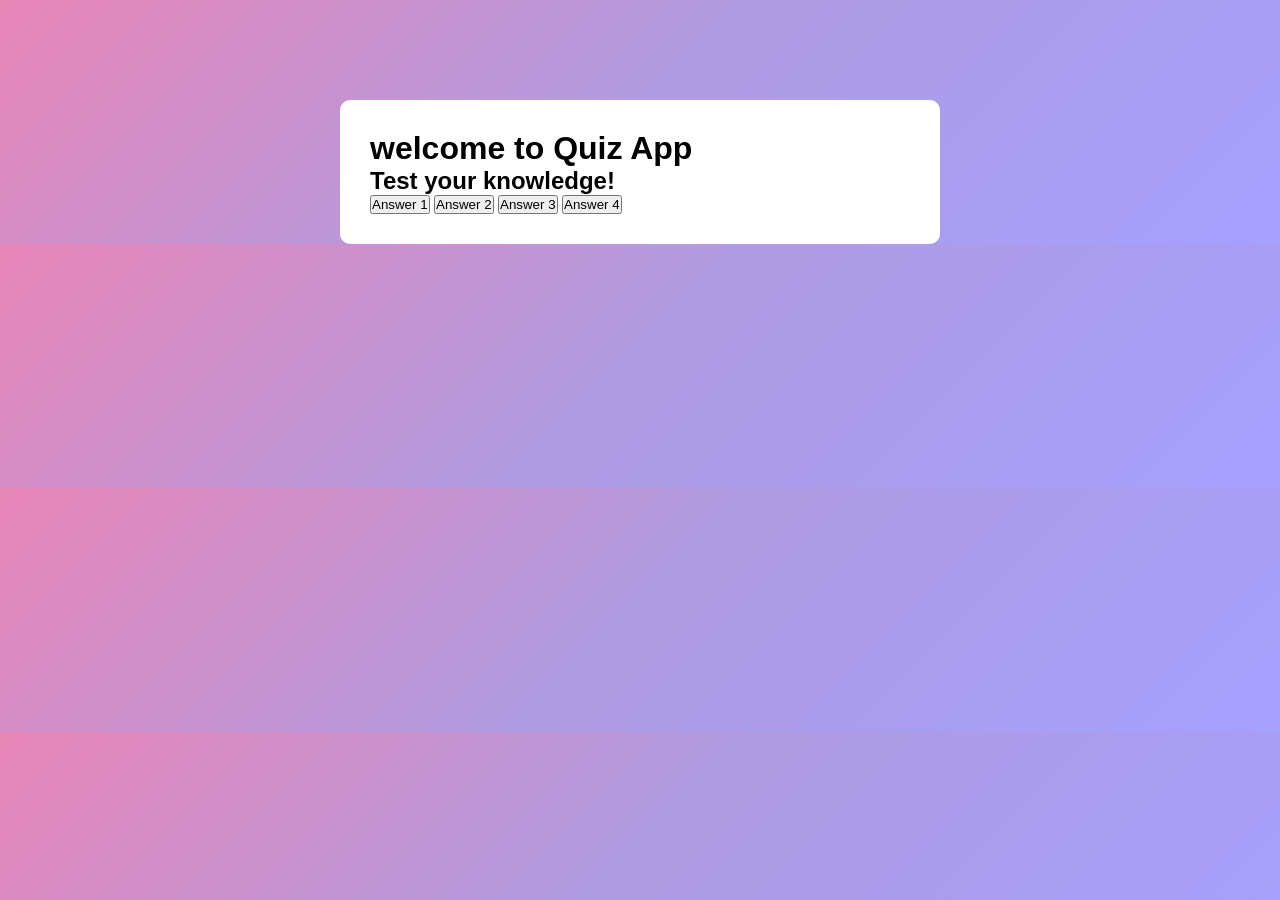
==== index.html @ c497a0f9 "Added qustion and answer div" ====
<!DOCTYPE html>
<html>
    <meta charset="UTF-8">
    <meta name="viewport" content="width=device-width, initial-scale=1.0">
    
    <head>
        <title> Quiz App</title>
        <link rel="stylesheet" href="style.css">
    </head>
    <body>
  <div class="app">
   <h1>welcome to Quiz App</h1>
     <div class="Quiz">
    <h2 id="question"> Test your knowledge!</h2>
    <div id="answer-button">
        <button class="btn">Answer 1</button>
        <button class="btn">Answer 2</button>
        <button class="btn">Answer 3</button>
        <button class="btn">Answer 4</button>
    </div>
     </div>
  </div>







        
    </body>
</html>
---- style.css ----
* {
    margin:0;
    padding:0;
    font-family: Arial, sans-serif;
    box-sizing: border-box;
}
body{
    background: linear-gradient(135deg, #e986b8, #ae9be1, #a6a0ff);
}
.app{
    background-color: #ffffff;
    width: 90%;
    max-width: 600px;
    margin:100px auto 0;
    border-radius: 10px;
    padding:30px;
}
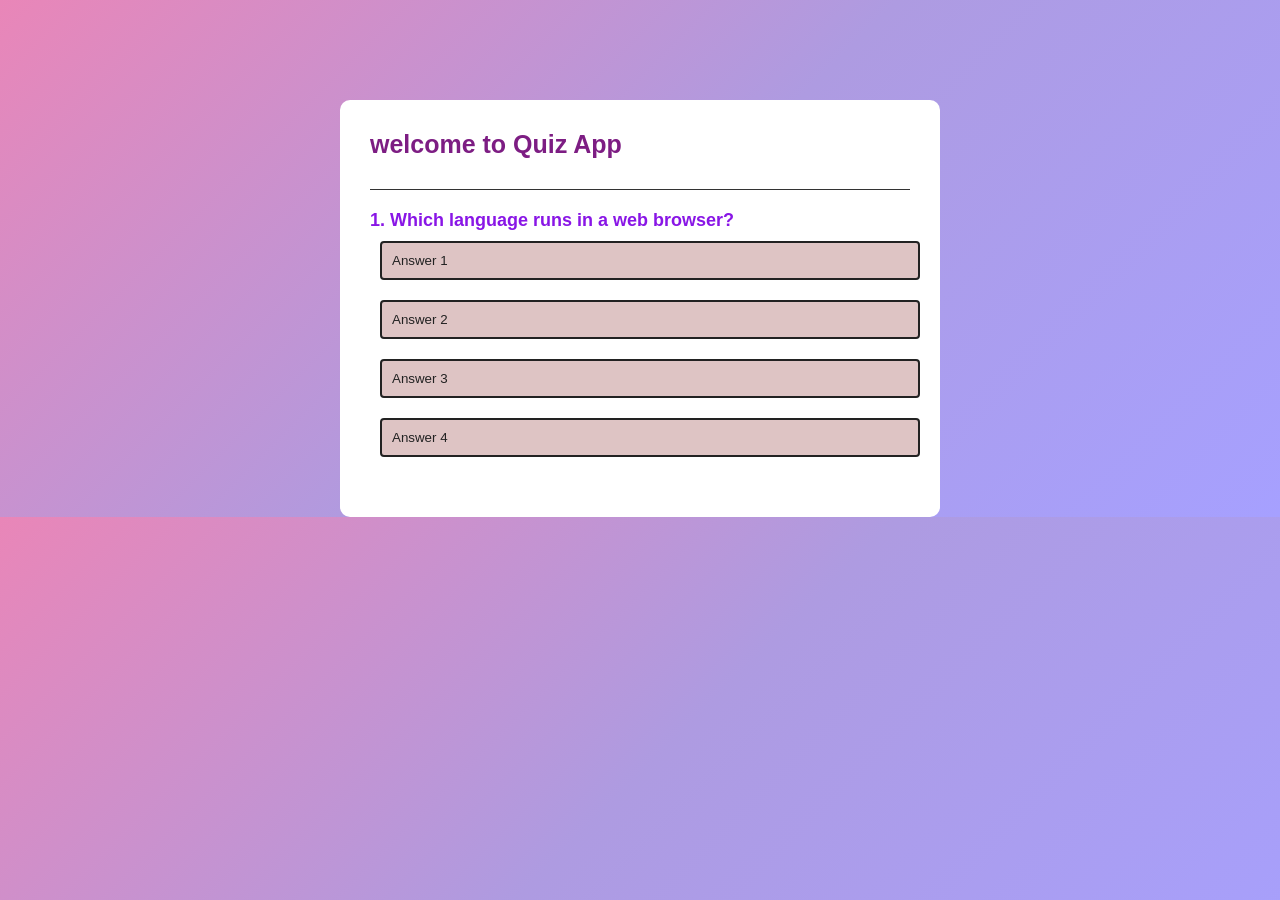
==== commit 9ae2cc1e: "added script.js" ====
--- a/index.html
+++ b/index.html
@@ -12,21 +12,19 @@
    <h1>welcome to Quiz App</h1>
      <div class="Quiz">
     <h2 id="question"> Test your knowledge!</h2>
+
     <div id="answer-button">
         <button class="btn">Answer 1</button>
         <button class="btn">Answer 2</button>
         <button class="btn">Answer 3</button>
         <button class="btn">Answer 4</button>
     </div>
+    <button id="next-btn">Next Question</button>
      </div>
   </div>
 
 
-
-
-
-
-
+<script src="script.js"></script>
         
     </body>
 </html>
--- a/style.css
+++ b/style.css
@@ -15,3 +15,46 @@
     border-radius: 10px;
     padding:30px;
 }
+.app h1{
+    font-size: 25px;
+    color:#7d1d83;
+    font-weight: 600;
+    border-bottom: 1px solid #333;
+    padding-bottom: 30px;
+}
+.Quiz{
+    padding: 20px 0;
+}
+.Quiz h2{
+    font-size: 18px;
+    color: #8916e6;
+    font-weight: 600;
+}
+.btn{
+    background-color: #dec4c4;
+    color:#222;
+    font-weight: 500;
+    width:100%;
+    border: 2px solid #222;
+    padding:10px;
+     margin:10px;
+     text-align: left;
+     border-radius: 4px;
+     cursor: pointer;
+     transition: all 0.5s ease;
+}
+.btn:hover{
+    background-color: #8b1984;
+    color:#fff;
+}
+#next-btn{
+    background-color: #3d0441;
+    color:#fff;
+    border:none;
+    font-weight: 500;
+    margin: 20px auto 0;
+    padding: 10px;
+    border-radius: 4px;
+    cursor: pointer;
+    display:none;
+}
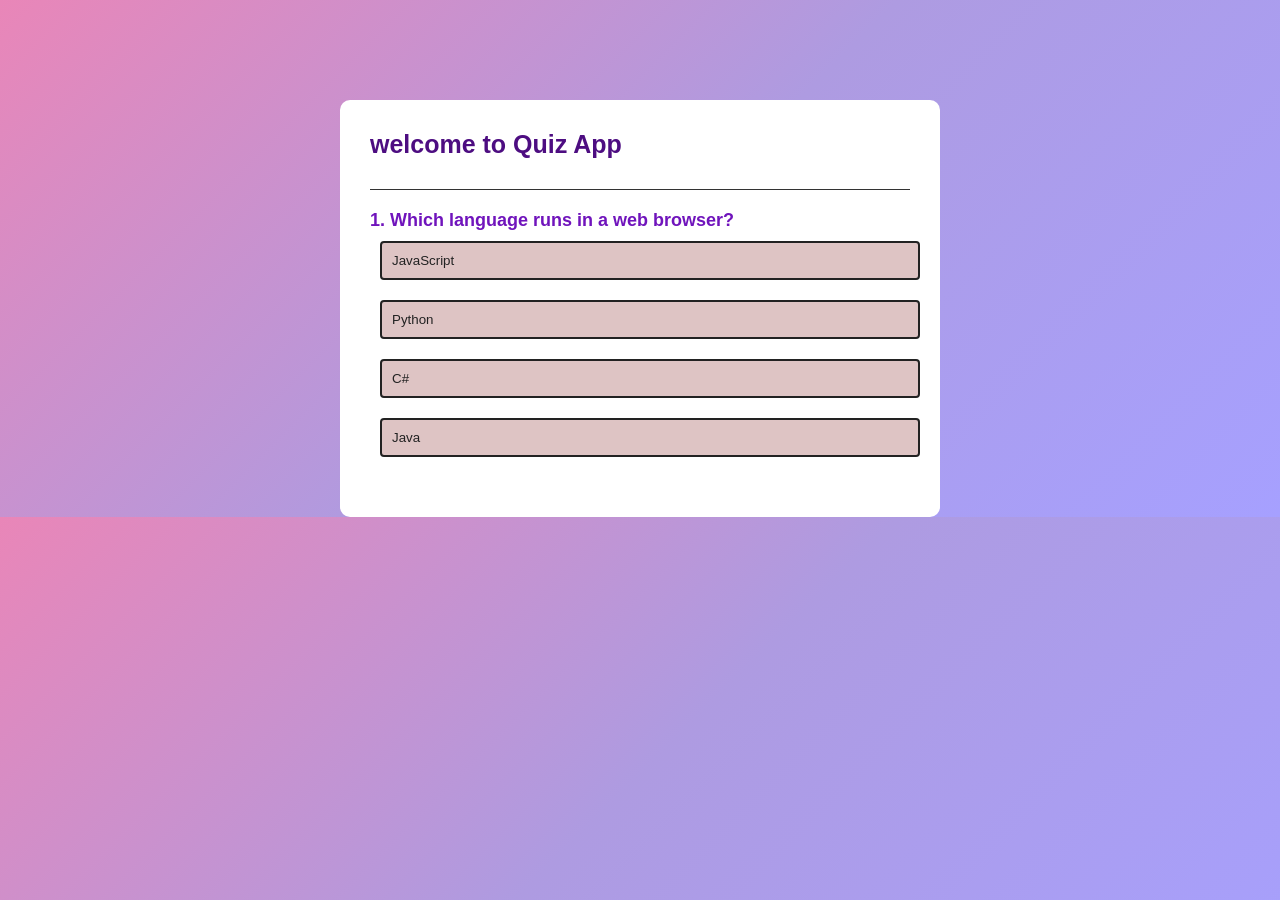
==== commit 4a7a031d: "Module" ====
--- a/index.html
+++ b/index.html
@@ -23,8 +23,8 @@
      </div>
   </div>
 
+<script type="module" src="script.js"></script>
 
-<script src="script.js"></script>
         
     </body>
 </html>
--- a/style.css
+++ b/style.css
@@ -17,7 +17,7 @@
 }
 .app h1{
     font-size: 25px;
-    color:#7d1d83;
+    color: #4d0d81;
     font-weight: 600;
     border-bottom: 1px solid #333;
     padding-bottom: 30px;
@@ -27,7 +27,7 @@
 }
 .Quiz h2{
     font-size: 18px;
-    color: #8916e6;
+    color: #7014bc;
     font-weight: 600;
 }
 .btn{
@@ -43,18 +43,29 @@
      cursor: pointer;
      transition: all 0.5s ease;
 }
-.btn:hover{
+.btn:hover:not([disabled]){
     background-color: #8b1984;
     color:#fff;
 }
+.btn:disabled{
+    cursor: no-drop;
+}
+
 #next-btn{
-    background-color: #3d0441;
+    background-color: #620668;
     color:#fff;
     border:none;
+    width: 100px;
     font-weight: 500;
-    margin: 20px auto 0;
+    margin: 50px auto 0;
     padding: 10px;
-    border-radius: 4px;
+    border-radius: 7px;
     cursor: pointer;
     display:none;
+}
+.correct{
+    background-color: #1cc264;
+}
+.incorrect{
+    background-color: #db5d59;
 }
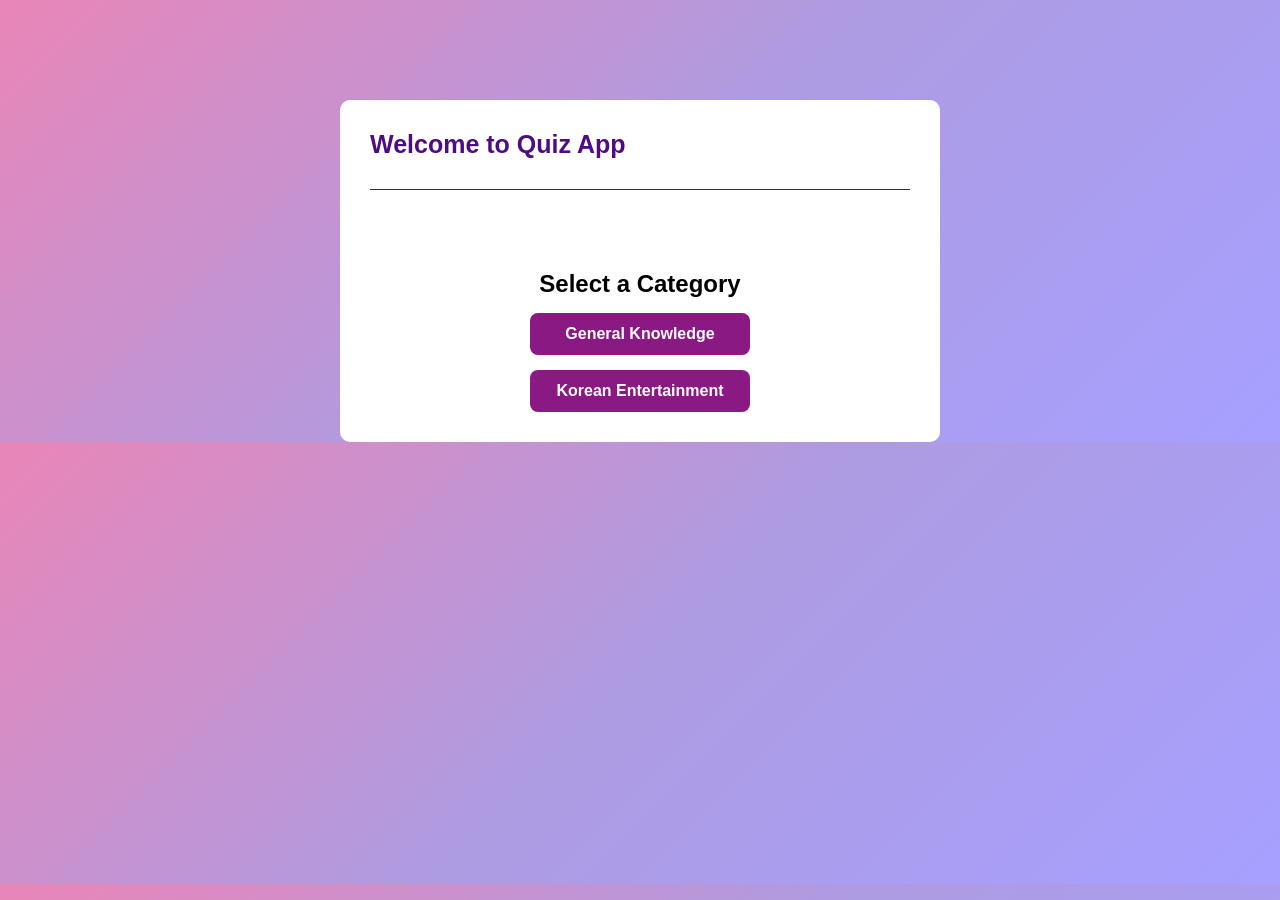
==== commit df0f701c: "updated html" ====
--- a/index.html
+++ b/index.html
@@ -1,30 +1,30 @@
 <!DOCTYPE html>
 <html>
-    <meta charset="UTF-8">
-    <meta name="viewport" content="width=device-width, initial-scale=1.0">
-    
-    <head>
-        <title> Quiz App</title>
-        <link rel="stylesheet" href="style.css">
-    </head>
-    <body>
+<head>
+  <meta charset="UTF-8">
+  <title>Quiz App</title>
+  <link rel="stylesheet" href="style.css">
+</head>
+<body>
   <div class="app">
-   <h1>welcome to Quiz App</h1>
-     <div class="Quiz">
-    <h2 id="question"> Test your knowledge!</h2>
-
-    <div id="answer-button">
-        <button class="btn">Answer 1</button>
-        <button class="btn">Answer 2</button>
-        <button class="btn">Answer 3</button>
-        <button class="btn">Answer 4</button>
+    <h1>Welcome to Quiz App</h1>
+    <div id="category-container">
+    <div id="category-selection">
+         <div id="progress"></div>
+<div id="question"></div>
+        <h2>Select a Category</h2>
+  <button id="general-btn">General Knowledge</button>
+  <button id="kdrama-btn">Korean Entertainment</button>
+</div>
     </div>
-    <button id="next-btn">Next Question</button>
-     </div>
+    <div id="quiz-container" style="display:none;">
+      <h2 id="question">Test your knowledge!</h2>
+      <div id="answer-btn"></div>
+      <button id="next-btn" style="display:none;">Next Question</button>
+        <button id="back-btn" style="display:none;">Back to Categories</button>
+    </div>
   </div>
 
-<script type="module" src="script.js"></script>
-
-        
-    </body>
+  <script type="module" src="script.js"></script>
+</body>
 </html>
--- a/style.css
+++ b/style.css
@@ -43,6 +43,9 @@
      cursor: pointer;
      transition: all 0.5s ease;
 }
+.btn:active {
+  transform: scale(0.97);
+}
 .btn:hover:not([disabled]){
     background-color: #8b1984;
     color:#fff;
@@ -63,9 +66,54 @@
     cursor: pointer;
     display:none;
 }
+@media (max-width: 500px) {
+  .app {
+    width: 95%;
+    margin: 50px auto;
+    padding: 20px;
+  }
+  .btn {
+    font-size: 14px;
+    padding: 8px;
+  }
+}
 .correct{
     background-color: #1cc264;
 }
 .incorrect{
     background-color: #db5d59;
-}+}
+.correct, .incorrect {
+  transition: background-color 0.3s ease;
+}
+#category-selection {
+  display: flex;
+  flex-direction: column;
+  align-items: center;
+  gap: 15px;
+  margin-top: 50px;
+}
+
+#category-selection button {
+  background-color: #8b1984;   /* deep purple to match your theme */
+  color: #fff;
+  border: none;
+  padding: 12px 20px;
+  width: 220px;
+  font-size: 16px;
+  font-weight: 600;
+  border-radius: 8px;
+  cursor: pointer;
+  transition: background-color 0.3s ease, transform 0.2s ease;
+}
+
+#category-selection button:hover {
+  background-color: #620668;   /* darker shade on hover */
+  transform: scale(1.05);      /* subtle zoom effect */
+}
+
+#category-selection button:active {
+  transform: scale(0.95);      /* pressed effect */
+}
+.progress-container { position: fixed; top: 0; width: 100%; }
+.question-section { margin-top: 50px; /* Space below fixed bar */ }
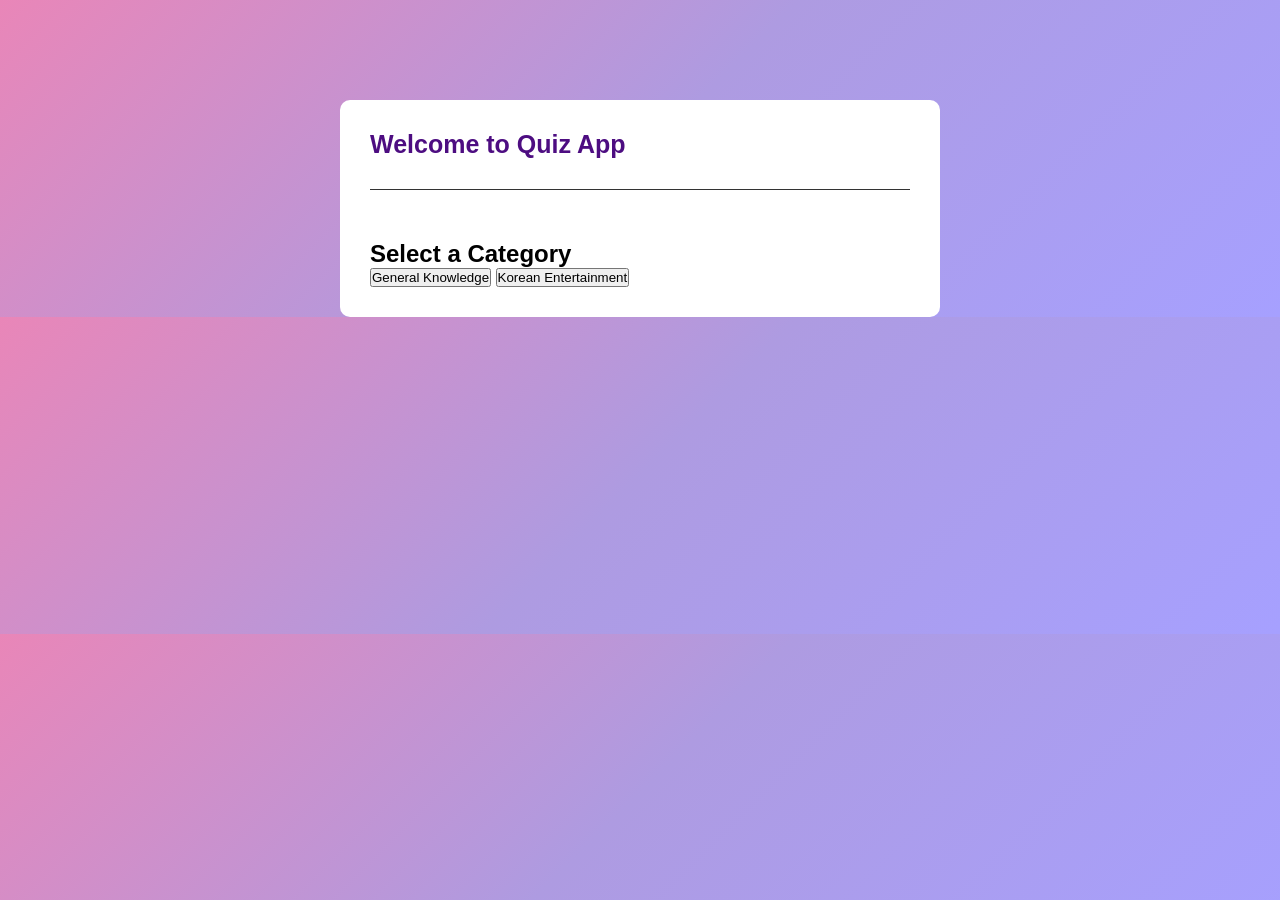
==== commit 503639f1: "deleted progress bar" ====
--- a/index.html
+++ b/index.html
@@ -9,20 +9,24 @@
   <div class="app">
     <h1>Welcome to Quiz App</h1>
     <div id="category-container">
-    <div id="category-selection">
-         <div id="progress"></div>
-<div id="question"></div>
-        <h2>Select a Category</h2>
-  <button id="general-btn">General Knowledge</button>
-  <button id="kdrama-btn">Korean Entertainment</button>
-</div>
+      <div id="category-selection"></div>
+      <h2>Select a Category</h2>
+      <button id="general-btn">General Knowledge</button>
+      <button id="kdrama-btn">Korean Entertainment</button>
     </div>
-    <div id="quiz-container" style="display:none;">
-      <h2 id="question">Test your knowledge!</h2>
-      <div id="answer-btn"></div>
-      <button id="next-btn" style="display:none;">Next Question</button>
-        <button id="back-btn" style="display:none;">Back to Categories</button>
-    </div>
+  </div>
+
+  <div id="quiz-container" style="display:none;">
+ 
+    <div id="progress"></div>
+
+    <progress id="progressBar" value="0" max="0"></progress>
+
+    <h2 id="question-text">Test your knowledge!</h2>
+
+    <div id="answer-btn"></div>
+    <button id="next-btn" style="display:none;">Next Question</button>
+    <button id="back-btn" style="display:none;">Back to Categories</button>
   </div>
 
   <script type="module" src="script.js"></script>
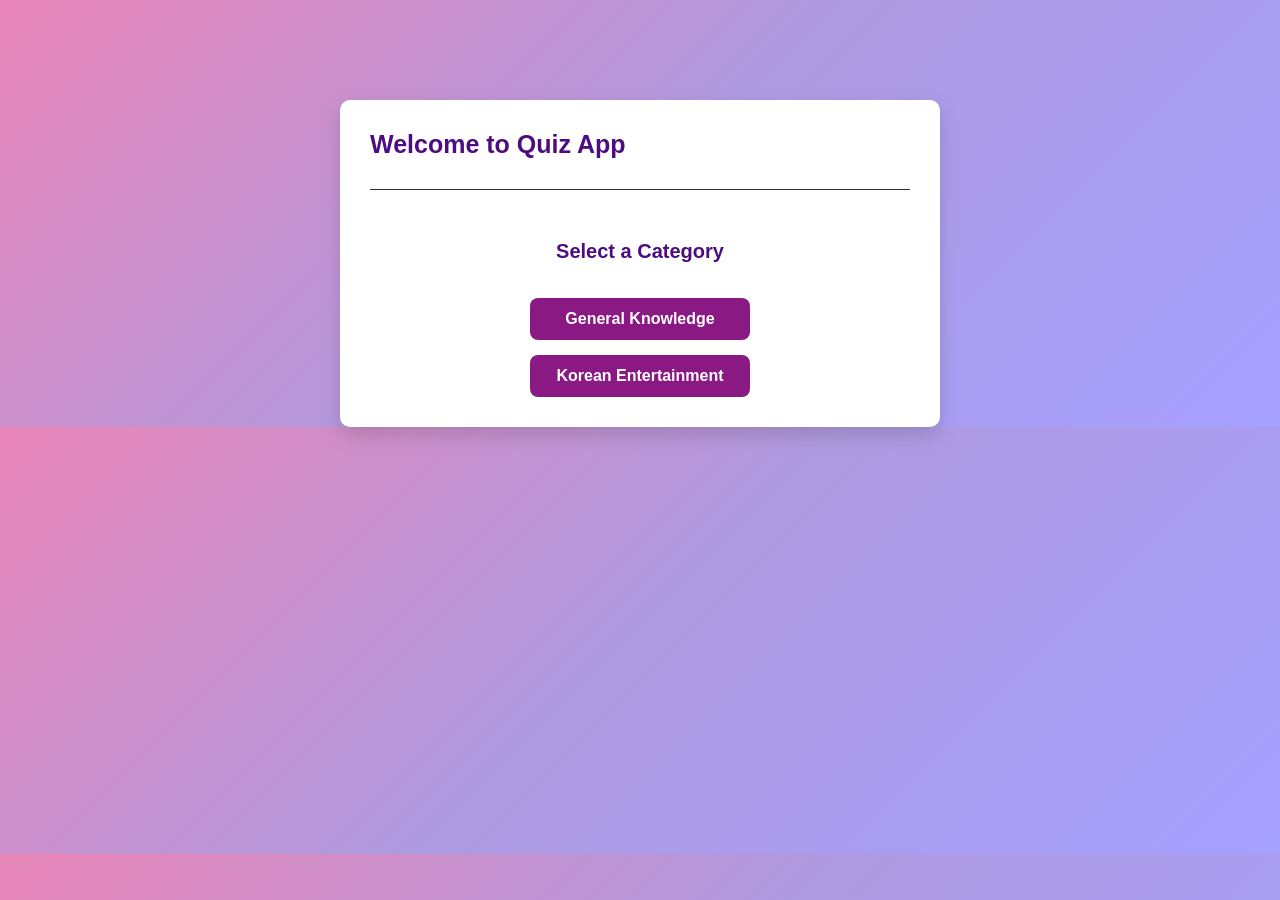
==== commit cb18adc2: "Added readme" ====
--- a/index.html
+++ b/index.html
@@ -8,27 +8,38 @@
 <body>
   <div class="app">
     <h1>Welcome to Quiz App</h1>
-    <div id="category-container">
-      <div id="category-selection"></div>
+
+    <!-- Notification bar -->
+    <div id="notification" class="notification"></div>
+
+    <!-- Category Section -->
+    <div id="category-selection">
       <h2>Select a Category</h2>
       <button id="general-btn">General Knowledge</button>
       <button id="kdrama-btn">Korean Entertainment</button>
     </div>
-  </div>
 
-  <div id="quiz-container" style="display:none;">
- 
-    <div id="progress"></div>
+    <!-- Quiz Section -->
+    <div id="quiz-container" style="display:none;">
+      <div id="progress-wrap">
+        <div id="progress-bar"></div>
+      </div>
+      <h2 id="question">Test your knowledge!</h2>
+      <div id="answer-btn"></div>
+      <div class="controls">
+        <button id="next-btn" style="display:none;">Next</button>
+        <button id="back-btn" style="display:none;">Back to Categories</button>
+      </div>
+    </div>
 
-    <progress id="progressBar" value="0" max="0"></progress>
-
-    <h2 id="question-text">Test your knowledge!</h2>
-
-    <div id="answer-btn"></div>
-    <button id="next-btn" style="display:none;">Next Question</button>
-    <button id="back-btn" style="display:none;">Back to Categories</button>
+    <!-- Score Notification -->
+    <div id="score-notification" style="display:none;">
+      <p id="score-text"></p>
+      <button id="play-again">Play Again</button>
+      <button id="change-category">Change Category</button>
+    </div>
   </div>
 
   <script type="module" src="script.js"></script>
 </body>
-</html>+</html>
--- a/style.css
+++ b/style.css
@@ -1,119 +1,210 @@
+/* Reset and basic styles */
 * {
-    margin:0;
-    padding:0;
+    margin: 0;
+    padding: 0;
     font-family: Arial, sans-serif;
     box-sizing: border-box;
 }
-body{
+
+body {
     background: linear-gradient(135deg, #e986b8, #ae9be1, #a6a0ff);
 }
-.app{
+
+.app {
     background-color: #ffffff;
     width: 90%;
     max-width: 600px;
-    margin:100px auto 0;
+    margin: 100px auto 0;
     border-radius: 10px;
-    padding:30px;
-}
-.app h1{
+    padding: 30px;
+    box-shadow: 0 8px 20px rgba(0,0,0,0.15);
+}
+
+:root {
+    --primary: #8b1984;
+    --accent: #620668;
+    --text: #222;
+    --success: #1cc264;
+    --danger: #db5d59;
+}
+
+/* Headings */
+.app h1 {
     font-size: 25px;
     color: #4d0d81;
     font-weight: 600;
     border-bottom: 1px solid #333;
     padding-bottom: 30px;
-}
-.Quiz{
-    padding: 20px 0;
-}
-.Quiz h2{
+    margin-bottom: 20px;
+}
+
+.app h2 {
+    font-size: 20px;
+    color: #4d0d81;
+    font-weight: 600;
+    margin-bottom: 20px;
+}
+
+/* Buttons */
+.btn {
+    background-color: #fff;
+    color: var(--text);
+    font-weight: 500;
+    width: 100%;
+    border: 2px solid #222;
+    padding: 10px;
+    margin: 10px;
+    text-align: center;
+    border-radius: 4px;
+    cursor: pointer;
+    transition: all 0.5s ease;
+}
+
+.btn:hover:not([disabled]) {
+    background-color: var(--primary);
+    color: #fff;
+}
+
+.btn:disabled {
+    cursor: no-drop;
+    opacity: 0.7;
+    filter: grayscale(0.05);
+}
+
+#next-btn {
+    background-color: var(--accent);
+    color: #fff;
+    border: none;
+    min-width: 110px;
+    font-weight: 600;
+    margin: 20px 8px 0 0;
+    padding: 10px 14px;
+    border-radius: 10px;
+    cursor: pointer;
+    display: none;
+}
+
+/* Quiz & Question */
+#question {
     font-size: 18px;
     color: #7014bc;
     font-weight: 600;
-}
-.btn{
-    background-color: #dec4c4;
-    color:#222;
-    font-weight: 500;
-    width:100%;
-    border: 2px solid #222;
-    padding:10px;
-     margin:10px;
-     text-align: left;
-     border-radius: 4px;
-     cursor: pointer;
-     transition: all 0.5s ease;
-}
-.btn:active {
-  transform: scale(0.97);
-}
-.btn:hover:not([disabled]){
-    background-color: #8b1984;
-    color:#fff;
-}
-.btn:disabled{
-    cursor: no-drop;
-}
-
-#next-btn{
-    background-color: #620668;
-    color:#fff;
-    border:none;
-    width: 100px;
-    font-weight: 500;
-    margin: 50px auto 0;
-    padding: 10px;
-    border-radius: 7px;
+    margin-bottom: 20px;
+    text-align: center;
+}
+
+#answer-btn {
+    display: flex;
+    flex-direction: column;
+    align-items: center;
+}
+
+#answer-btn .btn {
+    width: 90%;
+    border-radius: 12px;
+    box-shadow: 0 6px 14px rgba(0,0,0,0.08);
+    padding: 14px 16px;
+    font-size: 16px;
+}
+
+/* Category selection */
+#category-selection {
+    display: flex;
+    flex-direction: column;
+    align-items: center;
+    gap: 15px;
+    margin-top: 50px;
+}
+
+#category-selection button {
+    background-color: var(--primary);
+    color: #fff;
+    border: none;
+    padding: 12px 20px;
+    width: 220px;
+    font-size: 16px;
+    font-weight: 600;
+    border-radius: 8px;
     cursor: pointer;
-    display:none;
-}
+    transition: background-color 0.3s ease, transform 0.2s ease;
+}
+
+#category-selection button:hover {
+    background-color: var(--accent);
+    transform: scale(1.05);
+}
+
+#category-selection button:active {
+    transform: scale(0.95);
+}
+
+/* Progress bar */
+#progress-wrap {
+    height: 8px;
+    width: 100%;
+    background: rgba(0,0,0,0.06);
+    border-radius: 8px;
+    overflow: hidden;
+    margin-bottom: 16px;
+}
+
+#progress-bar {
+    height: 100%;
+    width: 0%;
+    background: linear-gradient(90deg, var(--primary), var(--accent));
+    transition: width 400ms ease;
+}
+
+/* Animations */
+.pulse {
+    animation: pulse 700ms ease forwards;
+}
+@keyframes pulse {
+    0% { transform: scale(1); }
+    50% { transform: scale(1.06); }
+    100% { transform: scale(1); }
+}
+
+.shake {
+    animation: shake 450ms ease;
+}
+@keyframes shake {
+    0% { transform: translateX(0); }
+    25% { transform: translateX(-6px); }
+    50% { transform: translateX(6px); }
+    75% { transform: translateX(-4px); }
+    100% { transform: translateX(0); }
+}
+
+/* Correct / Incorrect colors */
+.correct { background-color: var(--success); }
+.incorrect { background-color: var(--danger); }
+
+/* Notification */
+.notification {
+    position: fixed;
+    top: 20px; 
+    left: 50%;
+    transform: translateX(-50%) translateY(-20px);
+    background-color: var(--accent);
+    color: #fff;
+    padding: 12px 20px;
+    border-radius: 6px;
+    font-weight: 600;
+    opacity: 0;
+    pointer-events: none;
+    transition: opacity 0.4s ease, transform 0.4s ease;
+    z-index: 1000;
+}
+
+.notification.show {
+    opacity: 1;
+    transform: translateX(-50%) translateY(0);
+}
+
+/* Responsive */
 @media (max-width: 500px) {
-  .app {
-    width: 95%;
-    margin: 50px auto;
-    padding: 20px;
-  }
-  .btn {
-    font-size: 14px;
-    padding: 8px;
-  }
-}
-.correct{
-    background-color: #1cc264;
-}
-.incorrect{
-    background-color: #db5d59;
-}
-.correct, .incorrect {
-  transition: background-color 0.3s ease;
-}
-#category-selection {
-  display: flex;
-  flex-direction: column;
-  align-items: center;
-  gap: 15px;
-  margin-top: 50px;
-}
-
-#category-selection button {
-  background-color: #8b1984;   /* deep purple to match your theme */
-  color: #fff;
-  border: none;
-  padding: 12px 20px;
-  width: 220px;
-  font-size: 16px;
-  font-weight: 600;
-  border-radius: 8px;
-  cursor: pointer;
-  transition: background-color 0.3s ease, transform 0.2s ease;
-}
-
-#category-selection button:hover {
-  background-color: #620668;   /* darker shade on hover */
-  transform: scale(1.05);      /* subtle zoom effect */
-}
-
-#category-selection button:active {
-  transform: scale(0.95);      /* pressed effect */
-}
-.progress-container { position: fixed; top: 0; width: 100%; }
-.question-section { margin-top: 50px; /* Space below fixed bar */ }+    .app { width: 95%; margin: 40px auto; padding: 20px; }
+    #answer-btn .btn { width: 100%; font-size: 15px; }
+}
+/* End of style.css */
